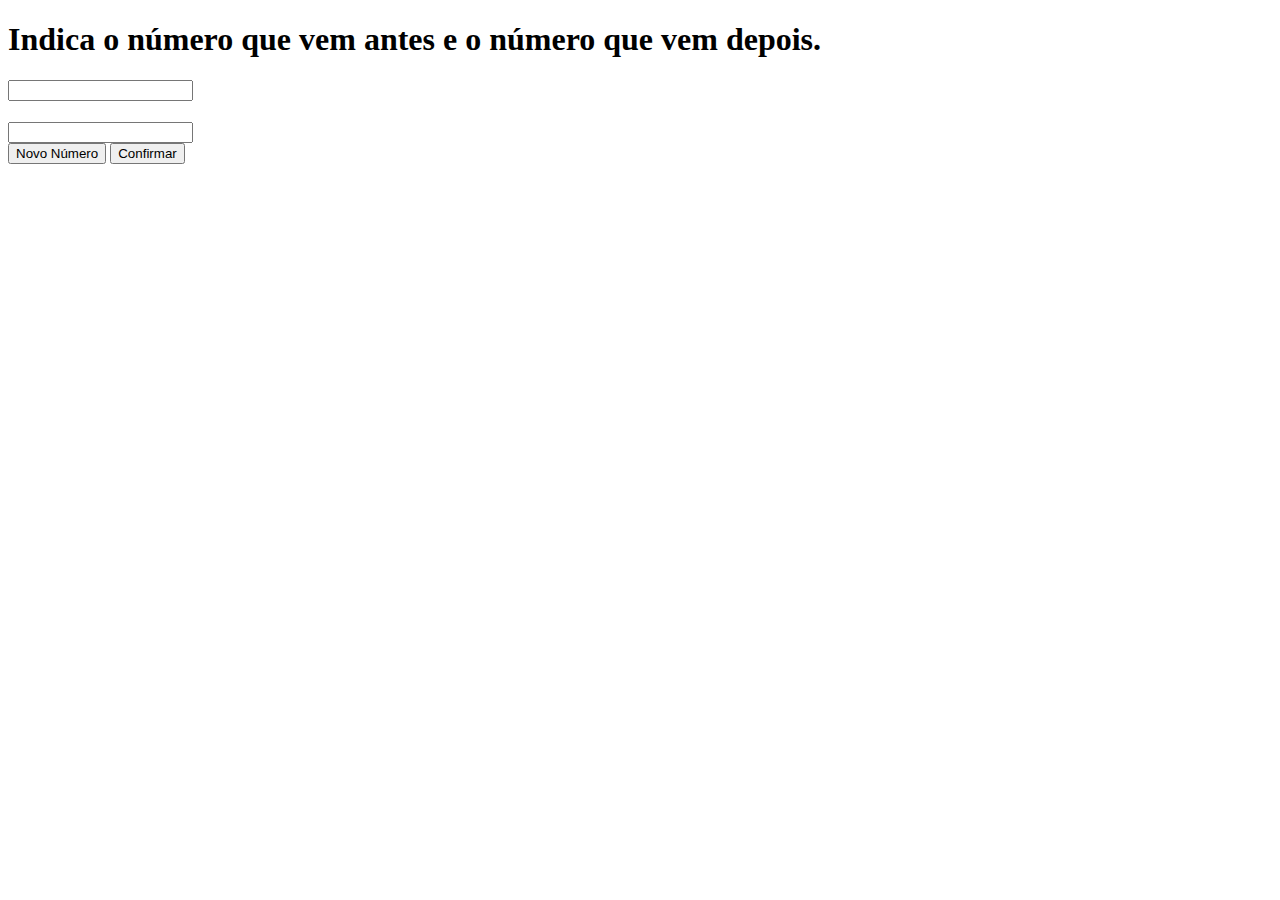
==== index.html @ 6da1cc5c "rearranged folders" ====
<!DOCTYPE html>
<html lang="en">

<head>
    <meta charset="UTF-8">
    <meta name="viewport" content="width=device-width, initial-scale=1.0">
    <title>Jogos da Beatriz</title>
    <link rel="stylesheet" href="style.css">

</head>

<body>
    <div class="main-container">
        <h1 class="description">Indica o número que vem antes e o número que vem depois.</h1>
        <div class="numbers-container">
            <input id="previousNum" class="number"></input>
            <h1 id="randomNum" class="number"></h1>
            <input id="nextNum" class="number"></input>
        </div>
        <div class="btn-container">
            <button id="generateNumBtn">Novo Número</button>
            <button id="confirmBtn">Confirmar</button>
        </div>
        <div class="resultMsg-container">
            <h2 id="resultMsg"></h2>
        </div>
       
        
    </div>
    <script src="index.js"></script>
    <audio autoplay loop src="resources/01 Bluey Theme Tune (Instrument Parade).mp3"></audio>
</body>
</html>
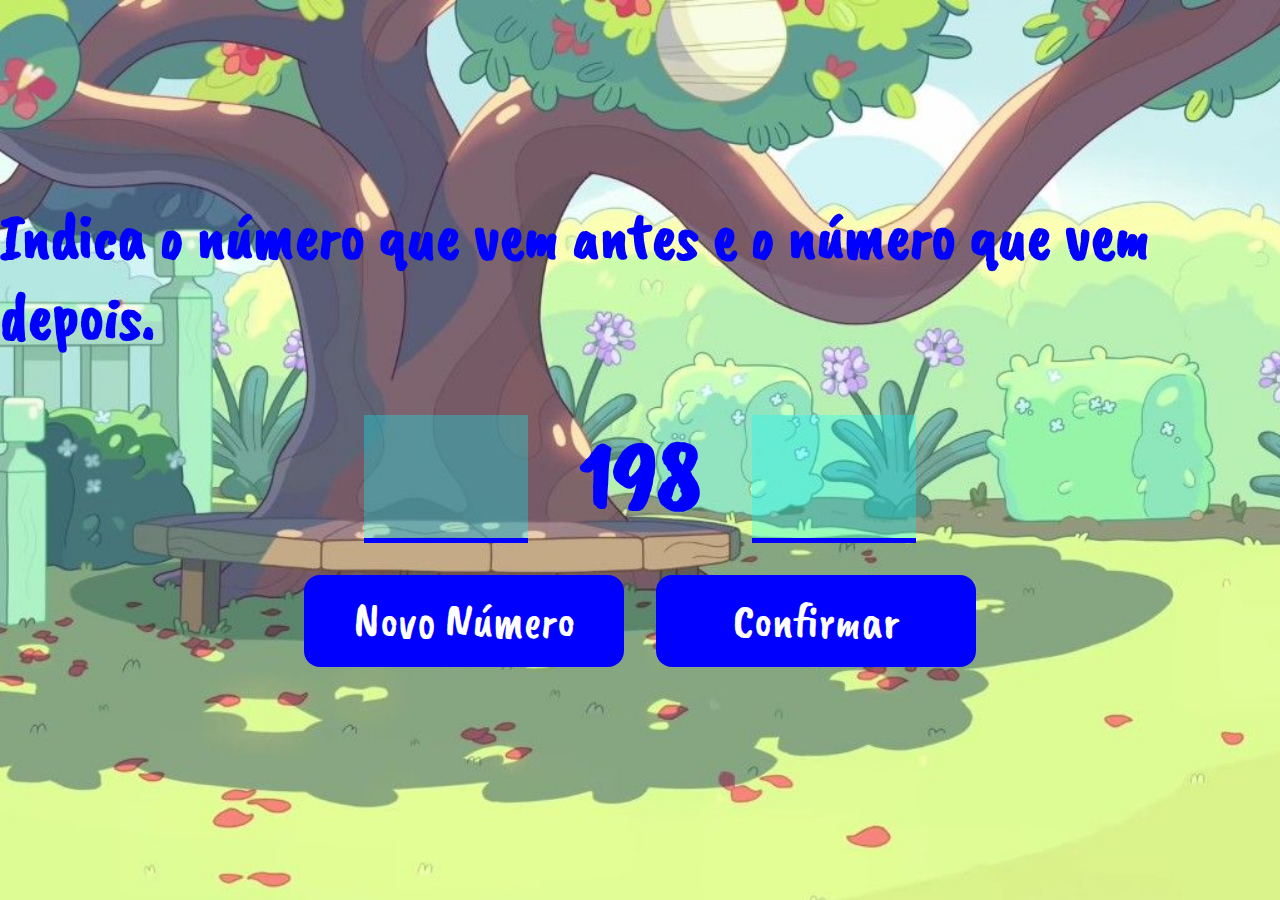
==== commit 6eb2fe72: "audio on top html" ====
--- a/index.html
+++ b/index.html
@@ -10,6 +10,7 @@
 </head>
 
 <body>
+    <audio autoplay loop src="resources/01 Bluey Theme Tune (Instrument Parade).mp3"></audio>
     <div class="main-container">
         <h1 class="description">Indica o número que vem antes e o número que vem depois.</h1>
         <div class="numbers-container">
@@ -24,10 +25,8 @@
         <div class="resultMsg-container">
             <h2 id="resultMsg"></h2>
         </div>
-       
         
     </div>
     <script src="index.js"></script>
-    <audio autoplay loop src="resources/01 Bluey Theme Tune (Instrument Parade).mp3"></audio>
 </body>
 </html>--- a/style.css
+++ b/style.css
@@ -0,0 +1,66 @@
+@import url('https://fonts.googleapis.com/css2?family=Caveat+Brush&display=swap');
+
+body {
+    margin: 0;
+    font-family: 'Caveat Brush', cursive;
+    
+}
+
+
+.main-container {
+    background-image: url('resources/bluey-background-backyard.jpg');
+    background-size: cover;
+    display: flex;
+    flex-direction: column;
+    justify-content: center;
+    height: 100vh;
+
+}
+
+.main-container > * {
+    display: flex;
+    justify-content: center;
+    font-family: 'Caveat Brush', cursive;
+    color: blue
+}
+.description {
+    font-size: 4rem;
+}
+
+.numbers-container > * {
+    margin: 1rem;
+    font-size: 6rem;
+    width: 10rem;
+    text-align: center;
+}
+
+.numbers-container input {
+    font-family: 'Caveat Brush', cursive;
+    border: none;
+    border-bottom: 5px solid blue;
+    background-color: rgba(0, 255, 255, 0.30);
+    color: blue
+}
+
+.btn-container > * {
+    margin: 1rem;
+    padding: 1rem;
+    font-size: 2rem;
+}
+
+.btn-container button {
+    background-color: blue;
+    border: none;
+    border-radius: 1rem;
+    font-family: 'Caveat Brush', cursive;
+    color: white;
+    font-size: 3rem;
+    min-width: 20rem
+}
+
+.resultMsg-container {
+    height: 4rem;
+    font-size: 3rem;
+}
+
+
